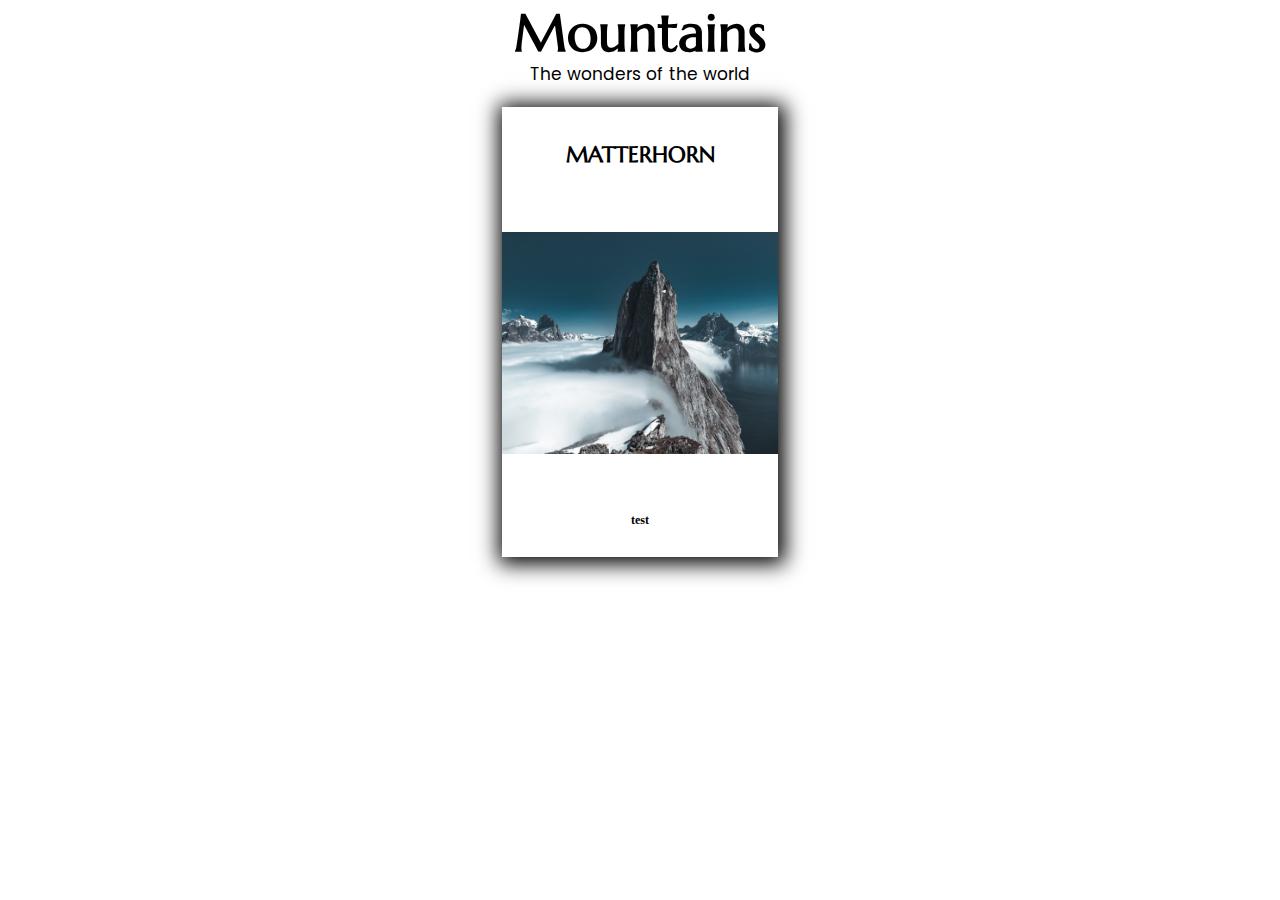
==== home.html @ b88fb437 "fsdsdf" ====
<html lang="en">
<head>
    <meta charset="UTF-8">
    <meta name="viewport" content="width=device-width, initial-scale=1.0">
    <link rel="stylesheet" href="style.css">
    <link rel="preconnect" href="https://fonts.googleapis.com">
<link rel="preconnect" href="https://fonts.gstatic.com" crossorigin>
<link href="https://fonts.googleapis.com/css2?family=Inter:wght@500&family=Marcellus&family=Poppins:wght@200&display=swap" rel="stylesheet">

    <title>Document</title>
</head>
<body>
    <h1 class="title">Mountains</h1>
    <p class = "sub">The wonders of the world</p>
    <div class="container">
    <div class="card">
        <h3 class="card-title">Matterhorn</h3>
        <img src="img/1.jpg" class= "card-img" alt="">
        <h4 class="card-price">test</h4>
    </div>
</div>
</body>
</html>
---- style.css ----
body,
html,
* {
    font-size: 10px;
    box-sizing: border-box;
    margin:0;
    padding: 0;
}


.card{
    height: 50vh;
    width: 27%;
    display:flex;
    flex-direction: column;
    align-items: center;
    justify-content: space-around;
    margin: 1rem 0;
    box-shadow: 2px 2px 20px 5px;;
}
.card-title{
    font-size: 2.2rem;
    margin:0.5rem 0;
    text-transform: uppercase;
    font-family: 'Marcellus', serif;
}
.sub{
    font-family: 'Poppins', sans-serif;
    font-size: 1.7rem;
    text-align: center;
    margin-top: -5px;
}
.title{
    font-family: 'Marcellus', serif;
    font-size: 5.2rem;
    text-align: center;
}
.card-img{
    width:100%;
}

.card-price{
    font-size: 1.2rem;
}
.container{
    display:flex;
    width:80vw;
    flex-wrap:wrap;
    align-items: center;
    justify-content: space-around;
    margin: 1rem auto;

}
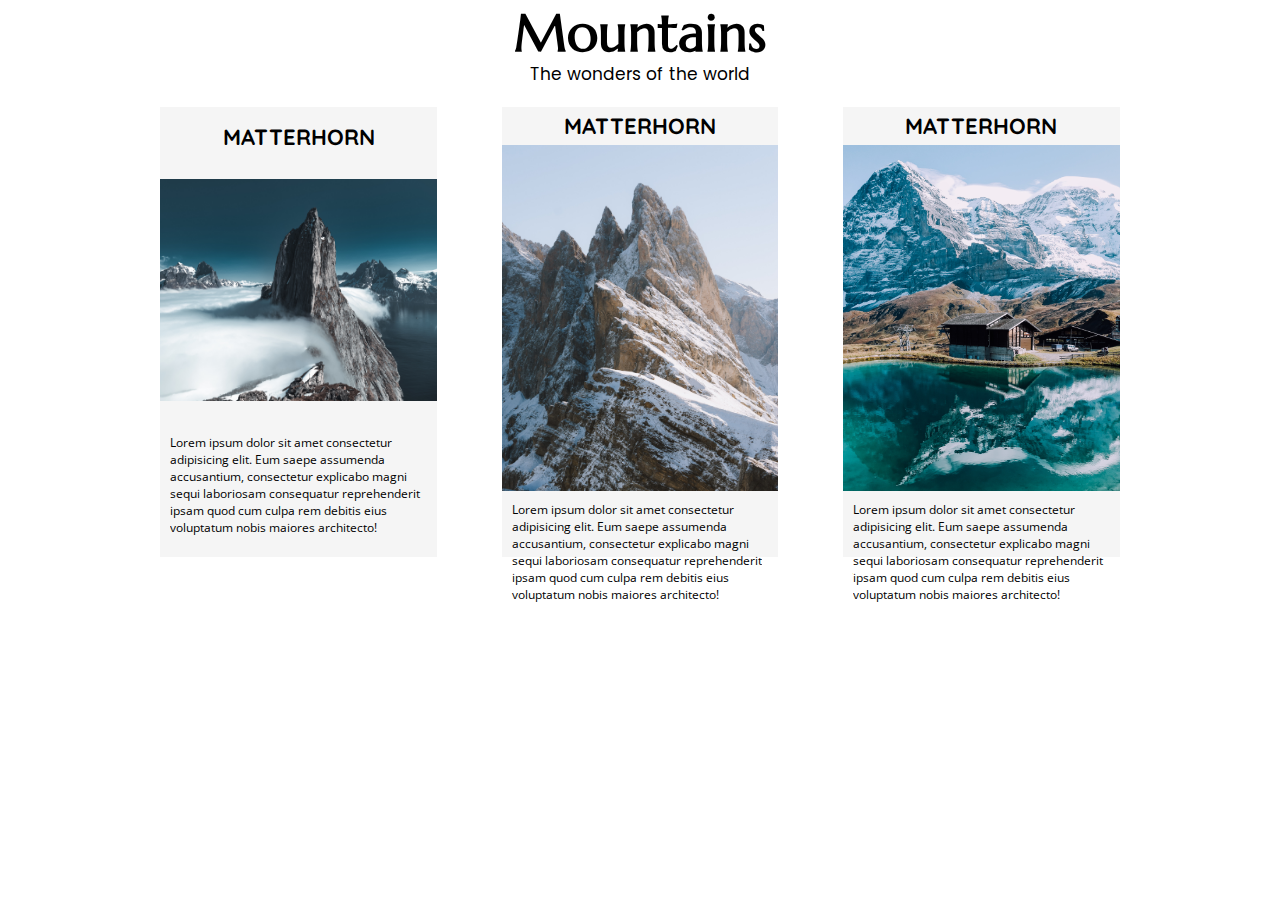
==== commit a9505060: "dsffsdfsd" ====
--- a/home.html
+++ b/home.html
@@ -5,19 +5,74 @@
     <link rel="stylesheet" href="style.css">
     <link rel="preconnect" href="https://fonts.googleapis.com">
 <link rel="preconnect" href="https://fonts.gstatic.com" crossorigin>
-<link href="https://fonts.googleapis.com/css2?family=Inter:wght@500&family=Marcellus&family=Poppins:wght@200&display=swap" rel="stylesheet">
-
-    <title>Document</title>
+<link rel="preconnect" href="https://fonts.googleapis.com">
+<link rel="preconnect" href="https://fonts.gstatic.com" crossorigin>
+<link rel="preconnect" href="https://fonts.googleapis.com">
+<link rel="preconnect" href="https://fonts.gstatic.com" crossorigin>
+<link href="https://fonts.googleapis.com/css2?family=Inter:wght@500&family=Marcellus&family=Open+Sans&family=Poppins:wght@200&family=Quicksand:wght@500&display=swap" rel="stylesheet">    <title>Document</title>
 </head>
 <body>
     <h1 class="title">Mountains</h1>
     <p class = "sub">The wonders of the world</p>
     <div class="container">
-    <div class="card">
+    <div onmouseover= "myMove('card1')" style = "top:0; left:0" id = "card1" class="card">
         <h3 class="card-title">Matterhorn</h3>
         <img src="img/1.jpg" class= "card-img" alt="">
-        <h4 class="card-price">test</h4>
+        <p class="card-p">Lorem ipsum dolor sit amet consectetur adipisicing elit. Eum saepe assumenda accusantium, consectetur explicabo magni sequi laboriosam consequatur reprehenderit ipsam quod cum culpa rem debitis eius voluptatum nobis maiores architecto!</p>
     </div>
+
+    <div id = "card2" onmouseover= "myMove('card2')" style = "top:0; left:0" class="card">
+        <h3 class="card-title">Matterhorn</h3>
+        <img src="img/2.jpg" class= "card-img" alt="">
+        <p class="card-p">Lorem ipsum dolor sit amet consectetur adipisicing elit. Eum saepe assumenda accusantium, consectetur explicabo magni sequi laboriosam consequatur reprehenderit ipsam quod cum culpa rem debitis eius voluptatum nobis maiores architecto!</p>
+    </div>
+    <div id="card3" onmouseover= "myMove('card3')" style = "top:0; left:0" class="card">
+        <h3 class="card-title">Matterhorn</h3>
+        <img src="img/3.jpg" class= "card-img" alt="">
+        <p class="card-p">Lorem ipsum dolor sit amet consectetur adipisicing elit. Eum saepe assumenda accusantium, consectetur explicabo magni sequi laboriosam consequatur reprehenderit ipsam quod cum culpa rem debitis eius voluptatum nobis maiores architecto!</p>
+    </div>
+
+    
 </div>
+
+<script>
+var id = null;
+function myMove(elem1) {
+    elem = document.getElementById(elem1);
+
+
+    let isMouseHover = true
+elem.addEventListener("mouseleave", function (event) {
+  isMouseHover = false
+  console.log(isMouseHover)
+}, false);
+elem.addEventListener("mouseover", function (event) {
+  isMouseHover = true
+  console.log(isMouseHover)
+}, false);
+
+
+
+    current_top = elem.style.top
+    current_left = elem.style.left
+var pos = 0;
+  clearInterval(id);
+  id = setInterval(frame, 10);
+  function frame() {
+    if (isMouseHover == false) {
+      clearInterval(id);
+    } else {
+        console.log(pos)
+      pos+= 1;
+
+      elem.style.top = parseInt(current_top) + pos + 'px';
+    //   elem.style.left = parseInt(current_left) + pos + 'px'; 
+    }
+  }
+}
+
+
+
+</script>
 </body>
 </html>--- a/style.css
+++ b/style.css
@@ -9,6 +9,7 @@
 
 
 .card{
+    position:relative;
     height: 50vh;
     width: 27%;
     display:flex;
@@ -16,14 +17,15 @@
     align-items: center;
     justify-content: space-around;
     margin: 1rem 0;
-    box-shadow: 2px 2px 20px 5px;;
+    transition-duration: 500ms;
+    background-color: rgb(245, 245, 245);
 }
+
 .card-title{
     font-size: 2.2rem;
     margin:0.5rem 0;
     text-transform: uppercase;
-    font-family: 'Marcellus', serif;
-}
+    font-family: 'Quicksand', sans-serif;}
 .sub{
     font-family: 'Poppins', sans-serif;
     font-size: 1.7rem;
@@ -39,10 +41,15 @@
     width:100%;
 }
 
-.card-price{
+.card-p{
     font-size: 1.2rem;
+    padding: 1rem;
+    font-family: 'Open Sans', sans-serif;
 }
 .container{
+    position:absolute;
+    left: 0;
+    right: 0;
     display:flex;
     width:80vw;
     flex-wrap:wrap;
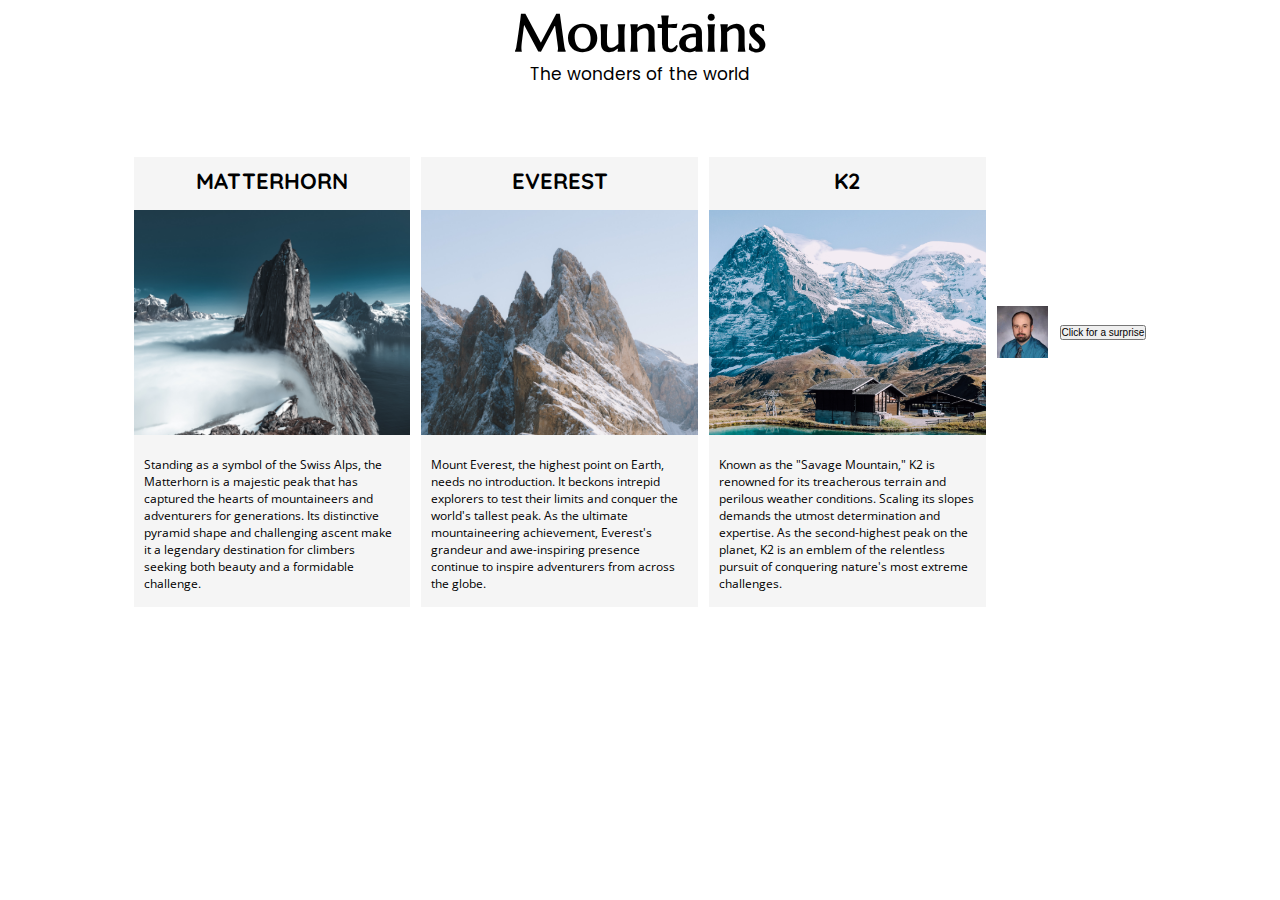
==== commit 5a6ca3b9: "adsdf" ====
--- a/home.html
+++ b/home.html
@@ -15,24 +15,33 @@
     <h1 class="title">Mountains</h1>
     <p class = "sub">The wonders of the world</p>
     <div class="container">
-    <div onmouseover= "myMove('card1')" style = "top:0; left:0" id = "card1" class="card">
+    <div onmouseover= "myMove('card1')" style = "top:50; left:0" id = "card1" class="card">
         <h3 class="card-title">Matterhorn</h3>
         <img src="img/1.jpg" class= "card-img" alt="">
-        <p class="card-p">Lorem ipsum dolor sit amet consectetur adipisicing elit. Eum saepe assumenda accusantium, consectetur explicabo magni sequi laboriosam consequatur reprehenderit ipsam quod cum culpa rem debitis eius voluptatum nobis maiores architecto!</p>
+        <p class="card-p">Standing as a symbol of the Swiss Alps, the Matterhorn
+           is a majestic peak that has captured the hearts of mountaineers and 
+           adventurers for generations. Its distinctive pyramid shape and challenging 
+           ascent make it a legendary destination for climbers seeking both beauty and a formidable challenge.</p>
     </div>
 
-    <div id = "card2" onmouseover= "myMove('card2')" style = "top:0; left:0" class="card">
-        <h3 class="card-title">Matterhorn</h3>
+    <div id = "card2" onmouseover= "myMove('card2')" style = "top:50; left:0" class="card">
+        <h3 class="card-title">Everest</h3>
         <img src="img/2.jpg" class= "card-img" alt="">
-        <p class="card-p">Lorem ipsum dolor sit amet consectetur adipisicing elit. Eum saepe assumenda accusantium, consectetur explicabo magni sequi laboriosam consequatur reprehenderit ipsam quod cum culpa rem debitis eius voluptatum nobis maiores architecto!</p>
+        <p class="card-p">Mount Everest, the highest point on Earth, needs no introduction.
+           It beckons intrepid explorers to test their limits and
+           conquer the world's tallest peak. As the ultimate mountaineering achievement, Everest's grandeur and 
+          awe-inspiring presence continue to inspire adventurers from across the globe.</p>
     </div>
-    <div id="card3" onmouseover= "myMove('card3')" style = "top:0; left:0" class="card">
-        <h3 class="card-title">Matterhorn</h3>
+    <div id="card3" onmouseover= "myMove('card3')" style = "top:50; left:0" class="card">
+        <h3 class="card-title">K2</h3>
         <img src="img/3.jpg" class= "card-img" alt="">
-        <p class="card-p">Lorem ipsum dolor sit amet consectetur adipisicing elit. Eum saepe assumenda accusantium, consectetur explicabo magni sequi laboriosam consequatur reprehenderit ipsam quod cum culpa rem debitis eius voluptatum nobis maiores architecto!</p>
+        <p class="card-p">Known as the "Savage Mountain," K2 is renowned for its treacherous
+           terrain and perilous weather conditions. Scaling its slopes demands the utmost
+            determination and expertise. As the second-highest peak on the planet, K2
+           is an emblem of the relentless pursuit of conquering nature's most extreme challenges.</p>
     </div>
-
-    
+<img style = "display:hidden; width:5%; height:5%;" id = "surprise-img" class = "surprise-img" src="img/WhalenMichael.jpg" alt="">
+    <button onclick="surprise()" class="surpise">Click for a surprise</button>
 </div>
 
 <script>
@@ -63,16 +72,27 @@
       clearInterval(id);
     } else {
         console.log(pos)
-      pos+= 1;
+      pos+= 2;
 
       elem.style.top = parseInt(current_top) + pos + 'px';
     //   elem.style.left = parseInt(current_left) + pos + 'px'; 
     }
   }
 }
+function surprise(){
+  size = 5;
+  document.getElementById("surprise-img").style.display = "block";
+  setInterval(grow,10)
+  function grow(){
+    size++;
+    document.getElementById("surprise-img").style.width = size + "%";
+    document.getElementById("surprise-img").style.width = size + "%";
 
-
-
+    if(size>100){
+      clearInterval(grow)
+    }
+  }
+}
 </script>
 </body>
 </html>--- a/style.css
+++ b/style.css
@@ -19,6 +19,7 @@
     margin: 1rem 0;
     transition-duration: 500ms;
     background-color: rgb(245, 245, 245);
+
 }
 
 .card-title{
@@ -38,9 +39,16 @@
     text-align: center;
 }
 .card-img{
+    height:50%;
     width:100%;
+    object-fit: cover;
+    object-position: 50% top;
+    animation: mymove 1s 1;
 }
-
+@keyframes mymove {
+    from {height: 0%;}
+    to {height: 50%;}
+  }
 .card-p{
     font-size: 1.2rem;
     padding: 1rem;
@@ -48,13 +56,23 @@
 }
 .container{
     position:absolute;
+    flex-flow: row wrap;
     left: 0;
     right: 0;
     display:flex;
     width:80vw;
-    flex-wrap:wrap;
     align-items: center;
     justify-content: space-around;
     margin: 1rem auto;
 
-}+}
+
+.surprise-img{
+    display:hidden
+}
+
+
+@keyframes surprise {
+    from {height: 0%;}
+    to {height: 50%;}
+  }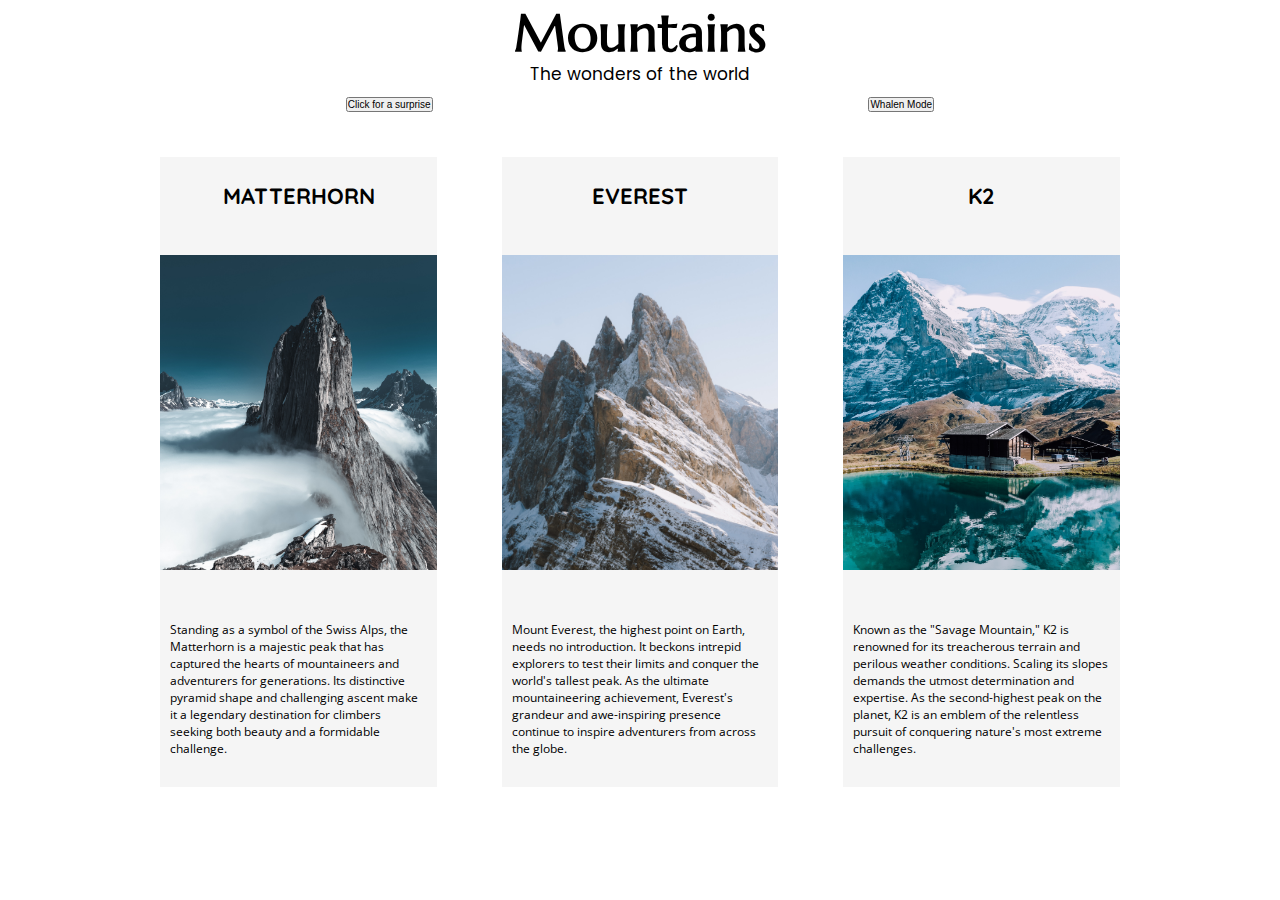
==== commit b31a6893: "sdfsf" ====
--- a/home.html
+++ b/home.html
@@ -12,12 +12,12 @@
 <link href="https://fonts.googleapis.com/css2?family=Inter:wght@500&family=Marcellus&family=Open+Sans&family=Poppins:wght@200&family=Quicksand:wght@500&display=swap" rel="stylesheet">    <title>Document</title>
 </head>
 <body>
-    <h1 class="title">Mountains</h1>
-    <p class = "sub">The wonders of the world</p>
-    <div class="container">
+    <h1 id = "title" class="title">Mountains</h1>
+    <p id = "sub" class = "sub">The wonders of the world</p>
+    <div id = "container" class="container">
     <div onmouseover= "myMove('card1')" style = "top:50; left:0" id = "card1" class="card">
         <h3 class="card-title">Matterhorn</h3>
-        <img src="img/1.jpg" class= "card-img" alt="">
+        <img id="img1"src="img/1.jpg" class= "card-img" alt="">
         <p class="card-p">Standing as a symbol of the Swiss Alps, the Matterhorn
            is a majestic peak that has captured the hearts of mountaineers and 
            adventurers for generations. Its distinctive pyramid shape and challenging 
@@ -26,7 +26,7 @@
 
     <div id = "card2" onmouseover= "myMove('card2')" style = "top:50; left:0" class="card">
         <h3 class="card-title">Everest</h3>
-        <img src="img/2.jpg" class= "card-img" alt="">
+        <img id="img2"src="img/2.jpg" class= "card-img" alt="">
         <p class="card-p">Mount Everest, the highest point on Earth, needs no introduction.
            It beckons intrepid explorers to test their limits and
            conquer the world's tallest peak. As the ultimate mountaineering achievement, Everest's grandeur and 
@@ -34,16 +34,19 @@
     </div>
     <div id="card3" onmouseover= "myMove('card3')" style = "top:50; left:0" class="card">
         <h3 class="card-title">K2</h3>
-        <img src="img/3.jpg" class= "card-img" alt="">
+        <img id="img3"src="img/3.jpg" class= "card-img" alt="">
         <p class="card-p">Known as the "Savage Mountain," K2 is renowned for its treacherous
            terrain and perilous weather conditions. Scaling its slopes demands the utmost
             determination and expertise. As the second-highest peak on the planet, K2
            is an emblem of the relentless pursuit of conquering nature's most extreme challenges.</p>
     </div>
-<img style = "display:hidden; width:5%; height:5%;" id = "surprise-img" class = "surprise-img" src="img/WhalenMichael.jpg" alt="">
+
+</div>
+<div id = "container2">
+<img style = "display:none; width:5%; height:5%;" id = "surprise-img" class = "surprise-img" src="img/WhalenMichael.jpg" alt="">
     <button onclick="surprise()" class="surpise">Click for a surprise</button>
+    <button onclick="whalen()">Whalen Mode</button>
 </div>
-
 <script>
 var id = null;
 function myMove(elem1) {
@@ -82,17 +85,29 @@
 function surprise(){
   size = 5;
   document.getElementById("surprise-img").style.display = "block";
-  setInterval(grow,10)
+  document.getElementById("container").style.display = "none";
+  document.getElementById("title").innerHTML = "Whalen";
+  document.getElementById("sub").innerHTML = "The wonder of the world";
+
+
+  setInterval(grow,5)
   function grow(){
-    size++;
+    size += 4;
     document.getElementById("surprise-img").style.width = size + "%";
     document.getElementById("surprise-img").style.width = size + "%";
 
-    if(size>100){
+    if(size>120){
       clearInterval(grow)
     }
   }
 }
+
+function whalen(){
+document.getElementById("img1").src = "img/WhalenMichael.jpg"
+document.getElementById("img2").src = "img/WhalenMichael.jpg"
+document.getElementById("img3").src = "img/WhalenMichael.jpg"
+
+}
 </script>
 </body>
 </html>--- a/style.css
+++ b/style.css
@@ -10,7 +10,7 @@
 
 .card{
     position:relative;
-    height: 50vh;
+    height: 70vh;
     width: 27%;
     display:flex;
     flex-direction: column;
@@ -54,7 +54,7 @@
     padding: 1rem;
     font-family: 'Open Sans', sans-serif;
 }
-.container{
+.container, #container2{
     position:absolute;
     flex-flow: row wrap;
     left: 0;
@@ -67,6 +67,8 @@
 
 }
 
+
+
 .surprise-img{
     display:hidden
 }
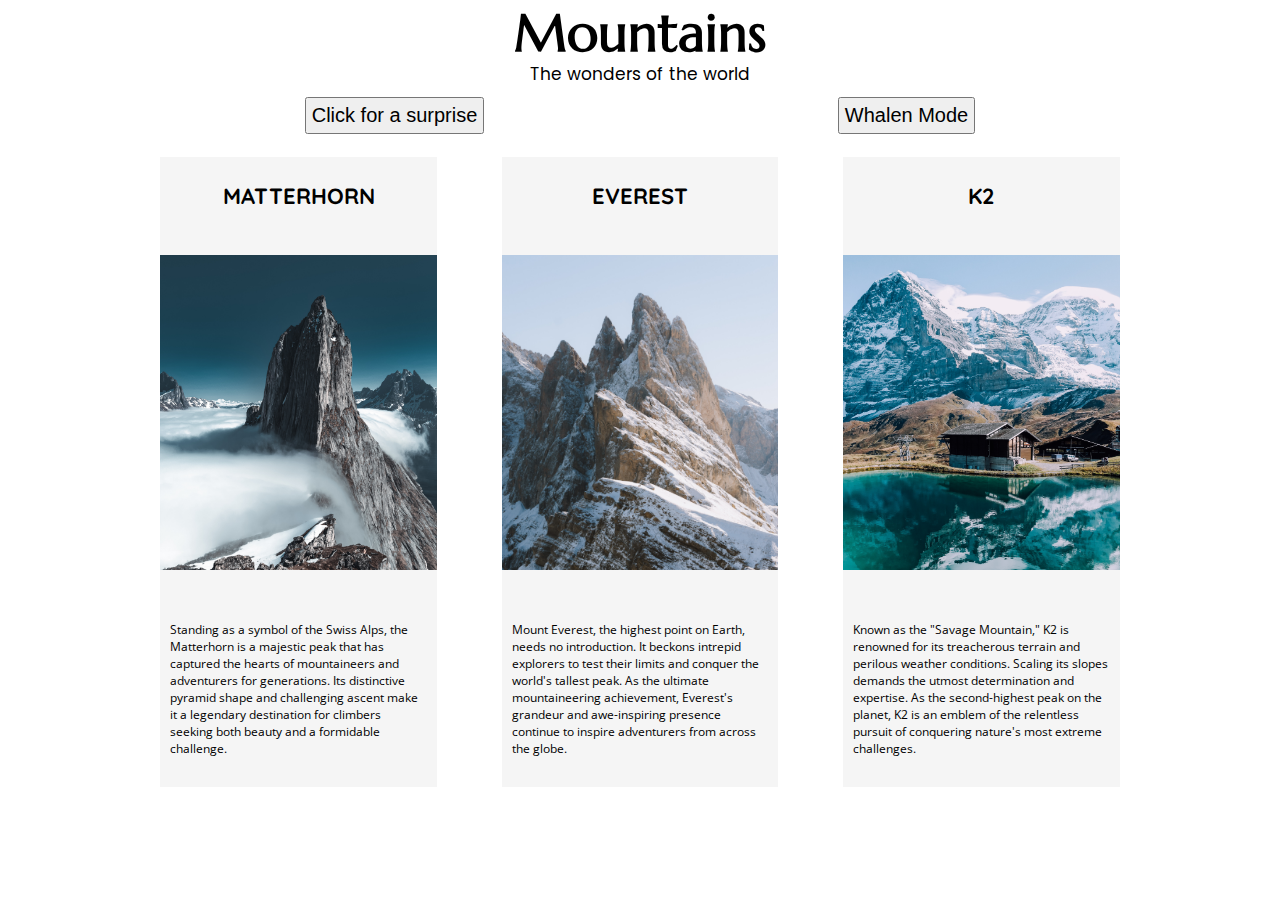
==== commit 475ffc9e: "fdssdfsdf" ====
--- a/home.html
+++ b/home.html
@@ -44,8 +44,8 @@
 </div>
 <div id = "container2">
 <img style = "display:none; width:5%; height:5%;" id = "surprise-img" class = "surprise-img" src="img/WhalenMichael.jpg" alt="">
-    <button onclick="surprise()" class="surpise">Click for a surprise</button>
-    <button onclick="whalen()">Whalen Mode</button>
+    <button id = "button1" onclick="surprise()" class="surpise">Click for a surprise</button>
+    <button id = "button2" onclick="whalen()">Whalen Mode</button>
 </div>
 <script>
 var id = null;
@@ -88,8 +88,8 @@
   document.getElementById("container").style.display = "none";
   document.getElementById("title").innerHTML = "Whalen";
   document.getElementById("sub").innerHTML = "The wonder of the world";
-
-
+  document.getElementById("button1").style.display = "none";
+  document.getElementById("button2").style.display = "none";
   setInterval(grow,5)
   function grow(){
     size += 4;
@@ -107,6 +107,19 @@
 document.getElementById("img2").src = "img/WhalenMichael.jpg"
 document.getElementById("img3").src = "img/WhalenMichael.jpg"
 
+var elements = document.getElementsByClassName("card-title");
+
+// change the innerHTML of each selected element
+for (var i = 0; i < elements.length; i++) {
+  elements[i].innerHTML = "Whalen";
+}
+
+elements = document.getElementsByClassName("card-p");
+
+for (var i = 0; i < elements.length; i++) {
+  elements[i].innerHTML = "Mr. Whalen, our HTML and CSS instructor, has an unmistakable passion for web design. He starts each class with a genuine enthusiasm, eager to share the latest trends in responsive design and user experience. His desk is a testament to his craft, adorned with stacks of well-worn web development books and sticky notes filled with CSS shorthand tips. Mr. Whalen's knack for simplifying complex concepts allows us to grasp HTML and CSS with ease, turning what could be a dry subject into an engaging journey of creativity. He often peppers his lectures with real-world examples of stunning websites, igniting our inspiration to create our own masterpieces.";
+}
+
 }
 </script>
 </body>
--- a/style.css
+++ b/style.css
@@ -77,4 +77,13 @@
 @keyframes surprise {
     from {height: 0%;}
     to {height: 50%;}
-  }+  }
+
+button{
+    font-size: 2rem;
+    padding:5px;
+}
+
+button:hover{
+    cursor:pointer;
+}